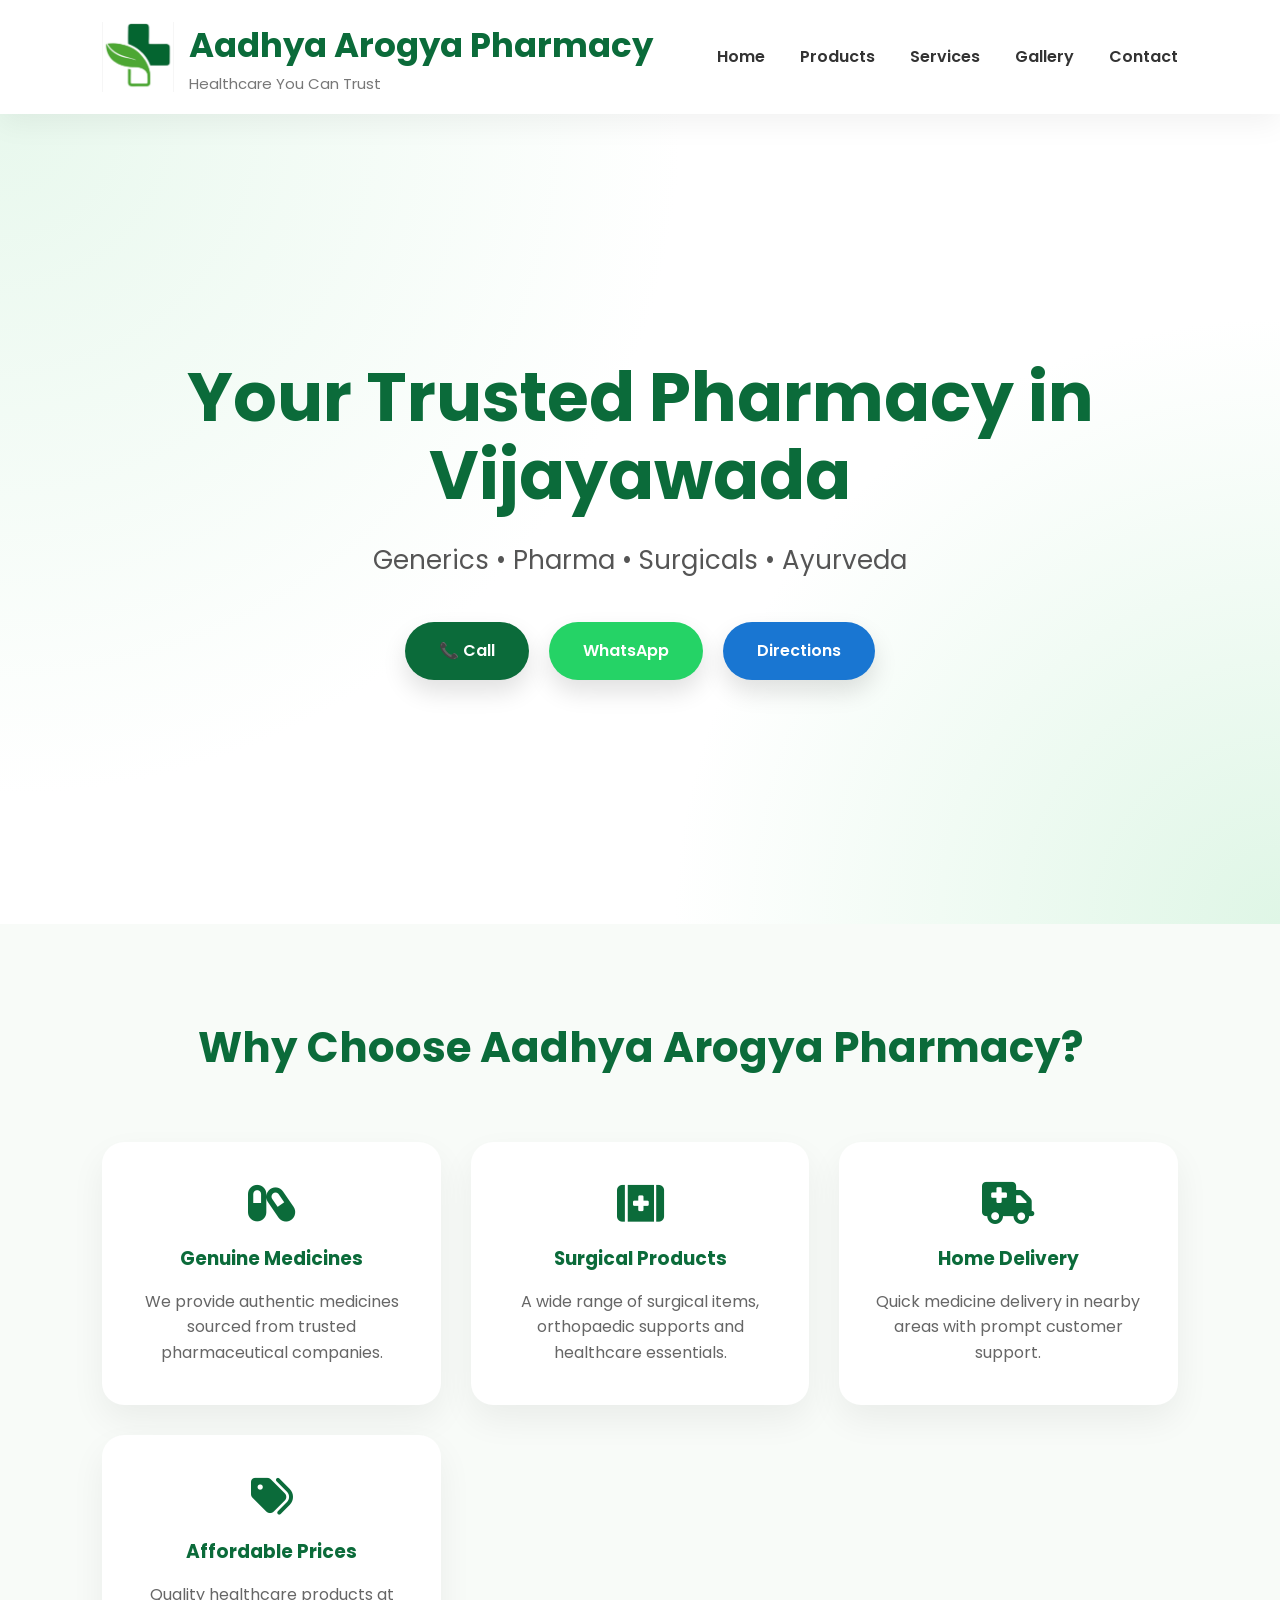
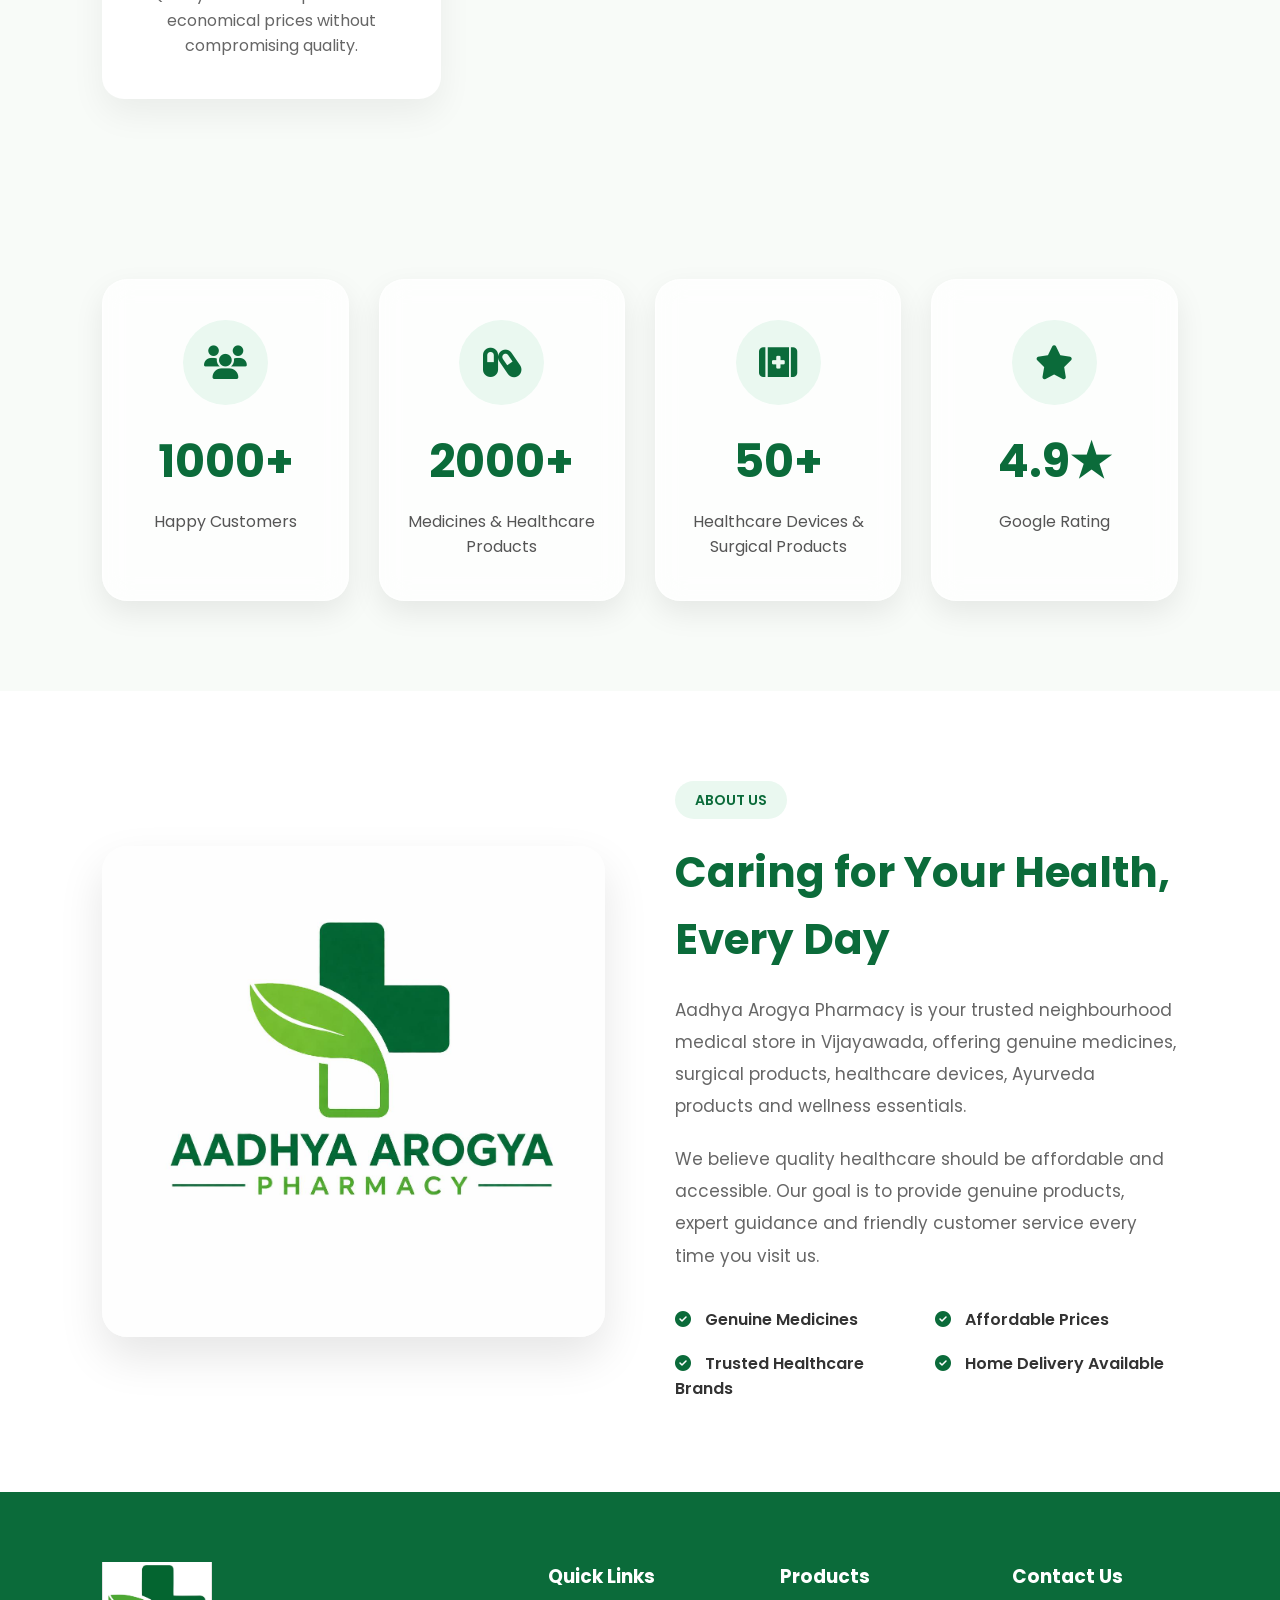
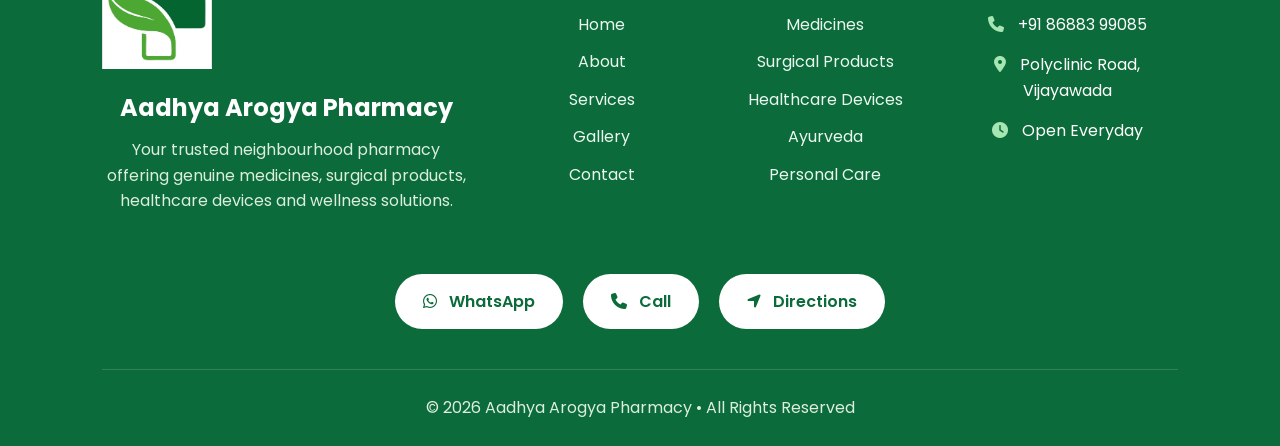
==== index.html @ b8c55caf "Initial website launch" ====
<!DOCTYPE html>
<html lang="en">
<link rel="preconnect" href="https://fonts.googleapis.com">
<link rel="preconnect" href="https://fonts.gstatic.com" crossorigin>
<link href="https://fonts.googleapis.com/css2?family=Poppins:wght@300;400;500;600;700&display=swap" rel="stylesheet">
<link rel="stylesheet" href="https://cdnjs.cloudflare.com/ajax/libs/font-awesome/6.6.0/css/all.min.css">
<head>
    <meta charset="UTF-8">
    <meta name="viewport" content="width=device-width, initial-scale=1.0">
    <title>Aadhya Arogya Pharmacy</title>

    <link rel="stylesheet" href="css/style.css">
</head>

<header>

    <nav class="navbar">

        <div class="logo">

            <img src="images/logo.png" alt="Aadhya Arogya Pharmacy Logo">

            <div>

                <h2>Aadhya Arogya Pharmacy</h2>

                <p>Healthcare You Can Trust</p>

            </div>

        </div>

        <ul>

            <li><a href="#">Home</a></li>

            <li><a href="#">Products</a></li>

            <li><a href="#">Services</a></li>

            <li><a href="#">Gallery</a></li>

            <li><a href="#">Contact</a></li>

        </ul>

    </nav>

</header>

<section class="hero">

    <div class="hero-content">

        <h1>Your Trusted Pharmacy in Vijayawada</h1>

        <p>
            Generics • Pharma • Surgicals • Ayurveda
        </p>

        <div class="buttons">

            <a class="btn call" href="tel:+918688399085">
                📞 Call
            </a>

            <a class="btn whatsapp"
               href="https://wa.me/918688399085"
               target="_blank">

                WhatsApp

            </a>

            <a class="btn directions"
               href="https://maps.app.goo.gl/ExGHCFpSuEDU38B56?g_st=ic"
               target="_blank">

                Directions

            </a>

        </div>

    </div>

</section>

<!-- Why Choose Us -->

<section class="features">

    <h2 class="section-title">
        Why Choose Aadhya Arogya Pharmacy?
    </h2>

    <div class="card-container">

        <div class="card">

            <!-- <div class="icon">💊</div> -->
             <i class="fa-solid fa-capsules"></i>

            <h3>Genuine Medicines</h3>

            <p>
                We provide authentic medicines sourced from trusted pharmaceutical companies.
            </p>

        </div>

        <div class="card">

            <!-- <div class="icon">🩺</div> -->
             <i class="fa-solid fa-kit-medical"></i>

            <h3>Surgical Products</h3>

            <p>
                A wide range of surgical items, orthopaedic supports and healthcare essentials.
            </p>

        </div>

        <div class="card">

           <!-- <div class="icon">🚚</div> -->
            <i class="fa-solid fa-truck-medical"></i>

            <h3>Home Delivery</h3>

            <p>
                Quick medicine delivery in nearby areas with prompt customer support.
            </p>

        </div>

        <div class="card">

            <!--<div class="icon">💰</div> -->
            <i class="fa-solid fa-tags"></i>
            <h3>Affordable Prices</h3>

            <p>
                Quality healthcare products at economical prices without compromising quality.
            </p>

        </div>

    </div>

</section>

<!-- =========================
     Statistics Section
========================= -->

<section class="stats">

    <div class="stats-container">

        <div class="stat-card">
            <div class="stat-icon">
                <i class="fas fa-users"></i>
            </div>
            <h2>1000+</h2>
            <p>Happy Customers</p>
        </div>

        <div class="stat-card">
            <div class="stat-icon">
                <i class="fas fa-capsules"></i>
            </div>
            <h2>2000+</h2>
            <p>Medicines & Healthcare Products</p>
        </div>

        <div class="stat-card">
            <div class="stat-icon">
                <i class="fas fa-kit-medical"></i>
            </div>
            <h2>50+</h2>
            <p>Healthcare Devices & Surgical Products</p>
        </div>

        <div class="stat-card">
            <div class="stat-icon">
                <i class="fas fa-star"></i>
            </div>
            <h2>4.9★</h2>
            <p>Google Rating</p>
        </div>

    </div>

</section>

<!-- ==========================
     About Us Section
=========================== -->

<section class="about" id="about">

    <div class="about-container">

        <div class="about-image">

            <img src="images/card.jpeg" alt="Aadhya Arogya Pharmacy">

        </div>

        <div class="about-content">

            <span class="about-tag">
                ABOUT US
            </span>

            <h2>
                Caring for Your Health, Every Day
            </h2>

            <p>
                Aadhya Arogya Pharmacy is your trusted neighbourhood medical store in Vijayawada,
                offering genuine medicines, surgical products, healthcare devices,
                Ayurveda products and wellness essentials.
            </p>

            <p>
                We believe quality healthcare should be affordable and accessible.
                Our goal is to provide genuine products, expert guidance and
                friendly customer service every time you visit us.
            </p>

            <div class="about-points">

                <div>
                    <i class="fa-solid fa-circle-check"></i>
                    Genuine Medicines
                </div>

                <div>
                    <i class="fa-solid fa-circle-check"></i>
                    Affordable Prices
                </div>

                <div>
                    <i class="fa-solid fa-circle-check"></i>
                    Trusted Healthcare Brands
                </div>

                <div>
                    <i class="fa-solid fa-circle-check"></i>
                    Home Delivery Available
                </div>

            </div>

        </div>

    </div>

</section>

<!-- ==========================
        FOOTER
=========================== -->

<footer>

    <div class="footer-container">

        <div class="footer-brand">

            <img src="images/logo.png" alt="Aadhya Arogya Pharmacy">

            <h2>Aadhya Arogya Pharmacy</h2>

            <p>
                Your trusted neighbourhood pharmacy offering genuine medicines, surgical products, healthcare devices and wellness solutions.
            </p>

        </div>

        <div class="footer-links">

            <h3>Quick Links</h3>

            <a href="#">Home</a>

            <a href="#about">About</a>

            <a href="#">Services</a>

            <a href="#">Gallery</a>

            <a href="#">Contact</a>

        </div>

        <div class="footer-products">

            <h3>Products</h3>

            <a href="#">Medicines</a>

            <a href="#">Surgical Products</a>

            <a href="#">Healthcare Devices</a>

            <a href="#">Ayurveda</a>

            <a href="#">Personal Care</a>

        </div>

        <div class="footer-contact">

            <h3>Contact Us</h3>

            <p>
                <i class="fa-solid fa-phone"></i>
                +91 86883 99085
            </p>

            <p>
                <i class="fa-solid fa-location-dot"></i>
                Polyclinic Road, Vijayawada
            </p>

            <p>
                <i class="fa-solid fa-clock"></i>
                Open Everyday
            </p>

        </div>

    </div>

    <div class="footer-buttons">

        <a href="https://wa.me/918688399085" target="_blank">

            <i class="fab fa-whatsapp"></i>

            WhatsApp

        </a>

        <a href="tel:+918688399085">

            <i class="fa-solid fa-phone"></i>

            Call

        </a>

        <a href="https://maps.app.goo.gl/ExGHCFpSuEDU38B56?g_st=ic" target="_blank">

            <i class="fa-solid fa-location-arrow"></i>

            Directions

        </a>

    </div>

    <div class="footer-bottom">

        © 2026 Aadhya Arogya Pharmacy • All Rights Reserved

    </div>

</footer>

</html>
---- css/style.css ----
/* Aadhya Arogya Pharmacy - Premium CSS v1.0 */
*{margin:0;padding:0;box-sizing:border-box;font-family:'Poppins',sans-serif}
html{scroll-behavior:smooth}
body{background:#F8FBF8;color:#333;line-height:1.6}
img{max-width:100%;display:block}
section{padding:90px 8%}
.navbar{display:flex;justify-content:space-between;align-items:center;padding:18px 8%;background:#fff;position:sticky;top:0;z-index:1000;box-shadow:0 8px 30px rgba(0,0,0,.06)}
.logo{display:flex;align-items:center;gap:15px}
.logo img{width:72px;height:72px;object-fit:contain}
.logo h2{color:#0B6B3A;font-size:34px;font-weight:700}
.logo p{color:#777;font-size:15px}
.navbar ul{display:flex;gap:35px;list-style:none}
.navbar a{text-decoration:none;color:#333;font-weight:600;transition:.3s}
.navbar a:hover{color:#0B6B3A}
.hero{min-height:90vh;display:flex;justify-content:center;align-items:center;text-align:center;padding:60px 20px;background:radial-gradient(circle at top left,#E8F8ED 0%,transparent 45%),radial-gradient(circle at bottom right,#DFF6E6 0%,transparent 40%),#fff}
.hero-content{max-width:1000px}
.hero h1{font-size:68px;color:#0B6B3A;line-height:1.15;margin-bottom:25px}
.hero p{font-size:26px;color:#555;margin-bottom:40px}
.buttons{display:flex;justify-content:center;gap:20px;flex-wrap:wrap}
.btn{padding:16px 34px;color:#fff;text-decoration:none;border-radius:50px;font-weight:600;box-shadow:0 12px 25px rgba(0,0,0,.12);transition:.3s}
.call{background:#0B6B3A}.whatsapp{background:#25D366}.directions{background:#1976D2}.btn:hover{transform:translateY(-5px)}
.section-title{text-align:center;color:#0B6B3A;font-size:42px;margin-bottom:60px}
.features{background:#F8FBF8}
.card-container{display:grid;grid-template-columns:repeat(auto-fit,minmax(260px,1fr));gap:30px}
.card{background:#fff;padding:40px 30px;border-radius:22px;text-align:center;box-shadow:0 15px 35px rgba(0,0,0,.06);transition:.35s}
.card:hover{transform:translateY(-10px);box-shadow:0 20px 40px rgba(0,0,0,.12)}
.card i{font-size:42px;color:#0B6B3A;margin-bottom:20px}
.card h3{color:#0B6B3A;margin-bottom:15px}.card p{color:#666}
.stats{background:#F8FBF8}
.stats-container{max-width:1200px;margin:auto;display:grid;grid-template-columns:repeat(auto-fit,minmax(240px,1fr));gap:30px}
.stat-card{background:rgba(255,255,255,.75);backdrop-filter:blur(14px);border-radius:25px;padding:40px 25px;text-align:center;border:1px solid rgba(255,255,255,.5);box-shadow:0 12px 30px rgba(0,0,0,.08);transition:.35s}
.stat-card:hover{transform:translateY(-10px);box-shadow:0 20px 45px rgba(11,107,58,.18)}
.stat-icon{width:85px;height:85px;margin:0 auto 20px;border-radius:50%;background:#EAF8F0;color:#0B6B3A;display:flex;justify-content:center;align-items:center;font-size:34px}
.stat-card h2{color:#0B6B3A;font-size:46px;margin-bottom:10px}
.stat-card p{color:#555}
footer{background:#0B6B3A;color:#fff;text-align:center;padding:35px}
@media(max-width:992px){.navbar{flex-direction:column;gap:20px}.navbar ul{flex-wrap:wrap;justify-content:center;gap:20px}.hero h1{font-size:48px}.hero p{font-size:20px}.logo h2{font-size:24px}}
@media(max-width:768px){section{padding:70px 6%}.hero{min-height:75vh}.hero h1{font-size:38px}.hero p{font-size:18px}.buttons{flex-direction:column;align-items:center}.btn{width:240px;text-align:center}}
/* ==========================
      ABOUT SECTION
========================== */

.about{

    background:#ffffff;

}

.about-container{

    max-width:1200px;

    margin:auto;

    display:grid;

    grid-template-columns:1fr 1fr;

    gap:70px;

    align-items:center;

}

.about-image img{

    width:100%;

    border-radius:25px;

    box-shadow:0 20px 45px rgba(0,0,0,.10);

}

.about-tag{

    display:inline-block;

    background:#EAF8F0;

    color:#0B6B3A;

    padding:8px 20px;

    border-radius:30px;

    font-size:14px;

    font-weight:600;

    margin-bottom:20px;

}

.about-content h2{

    font-size:42px;

    color:#0B6B3A;

    margin-bottom:20px;

}

.about-content p{

    color:#666;

    line-height:1.9;

    margin-bottom:20px;

    font-size:17px;

}

.about-points{

    display:grid;

    grid-template-columns:repeat(2,1fr);

    gap:18px;

    margin-top:35px;

}

.about-points div{

    font-weight:600;

    color:#333;

}

.about-points i{

    color:#0B6B3A;

    margin-right:10px;

}

/* Mobile */

@media(max-width:900px){

.about-container{

    grid-template-columns:1fr;

}

.about-content{

    text-align:center;

}

.about-points{

    grid-template-columns:1fr;

}

}

/* ==========================
        FOOTER
=========================== */

footer{

    background:#0B6B3A;

    color:white;

    padding:70px 8% 25px;

}

.footer-container{

    display:grid;

    grid-template-columns:2fr 1fr 1fr 1.2fr;

    gap:40px;

}

.footer-brand img{

    width:90px;

    margin-bottom:20px;

}

.footer-brand h2{

    margin-bottom:10px;

}

.footer-brand p{

    color:#DCEEDD;

}

.footer-links,
.footer-products,
.footer-contact{

    display:flex;

    flex-direction:column;

}

.footer-links h3,
.footer-products h3,
.footer-contact h3{

    margin-bottom:20px;

}

.footer-links a,
.footer-products a{

    color:#EAF8F0;

    text-decoration:none;

    margin-bottom:12px;

    transition:.3s;

}

.footer-links a:hover,
.footer-products a:hover{

    padding-left:8px;

    color:white;

}

.footer-contact p{

    margin-bottom:15px;

}

.footer-contact i{

    margin-right:10px;

    color:#A5E6B3;

}

.footer-buttons{

    display:flex;

    justify-content:center;

    gap:20px;

    margin:60px 0 40px;

    flex-wrap:wrap;

}

.footer-buttons a{

    background:white;

    color:#0B6B3A;

    text-decoration:none;

    padding:15px 28px;

    border-radius:50px;

    font-weight:600;

    transition:.3s;

}

.footer-buttons a:hover{

    transform:translateY(-5px);

}

.footer-buttons i{

    margin-right:8px;

}

.footer-bottom{

    text-align:center;

    border-top:1px solid rgba(255,255,255,.15);

    padding-top:25px;

    color:#DCEEDD;

}

.footer-brand img{
    width:110px;
}

@media(max-width:900px){

.footer-container{

grid-template-columns:1fr;

text-align:center;

}

.footer-brand img{

margin:auto auto 20px;

}

}
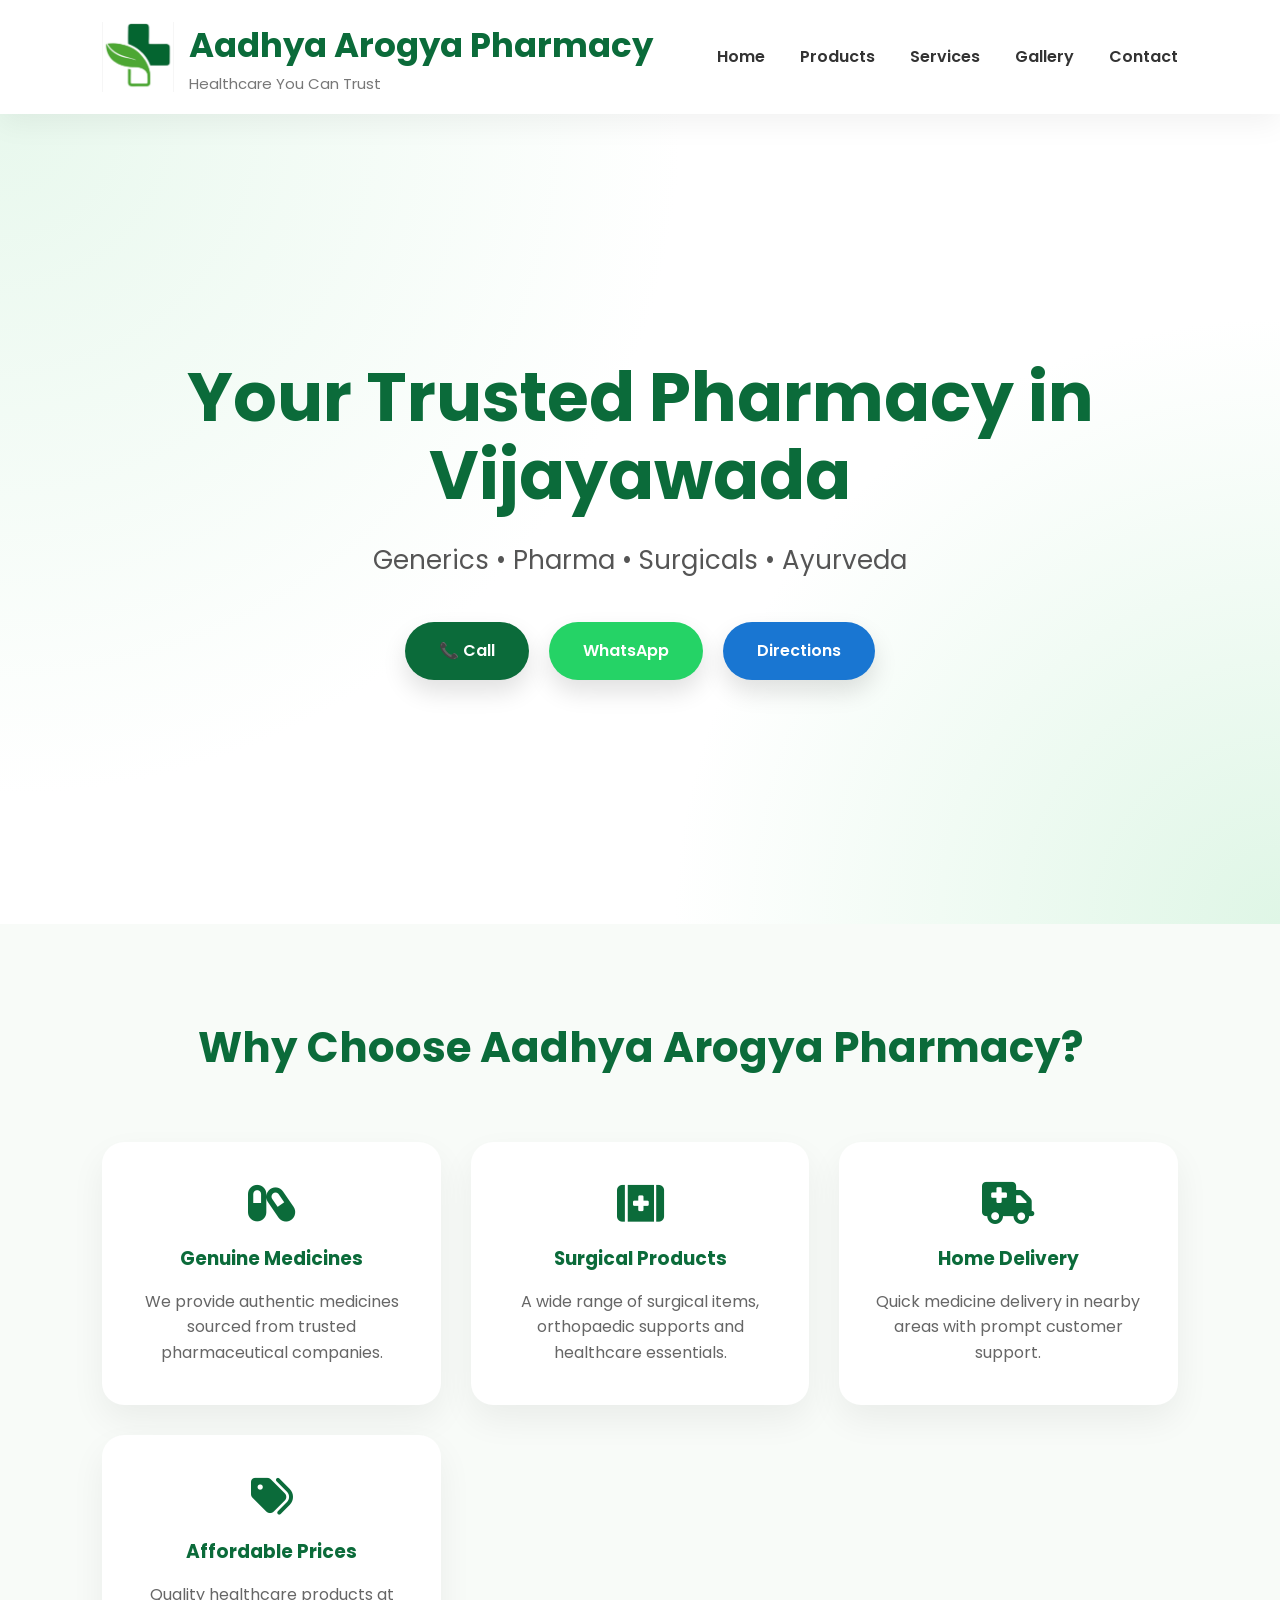
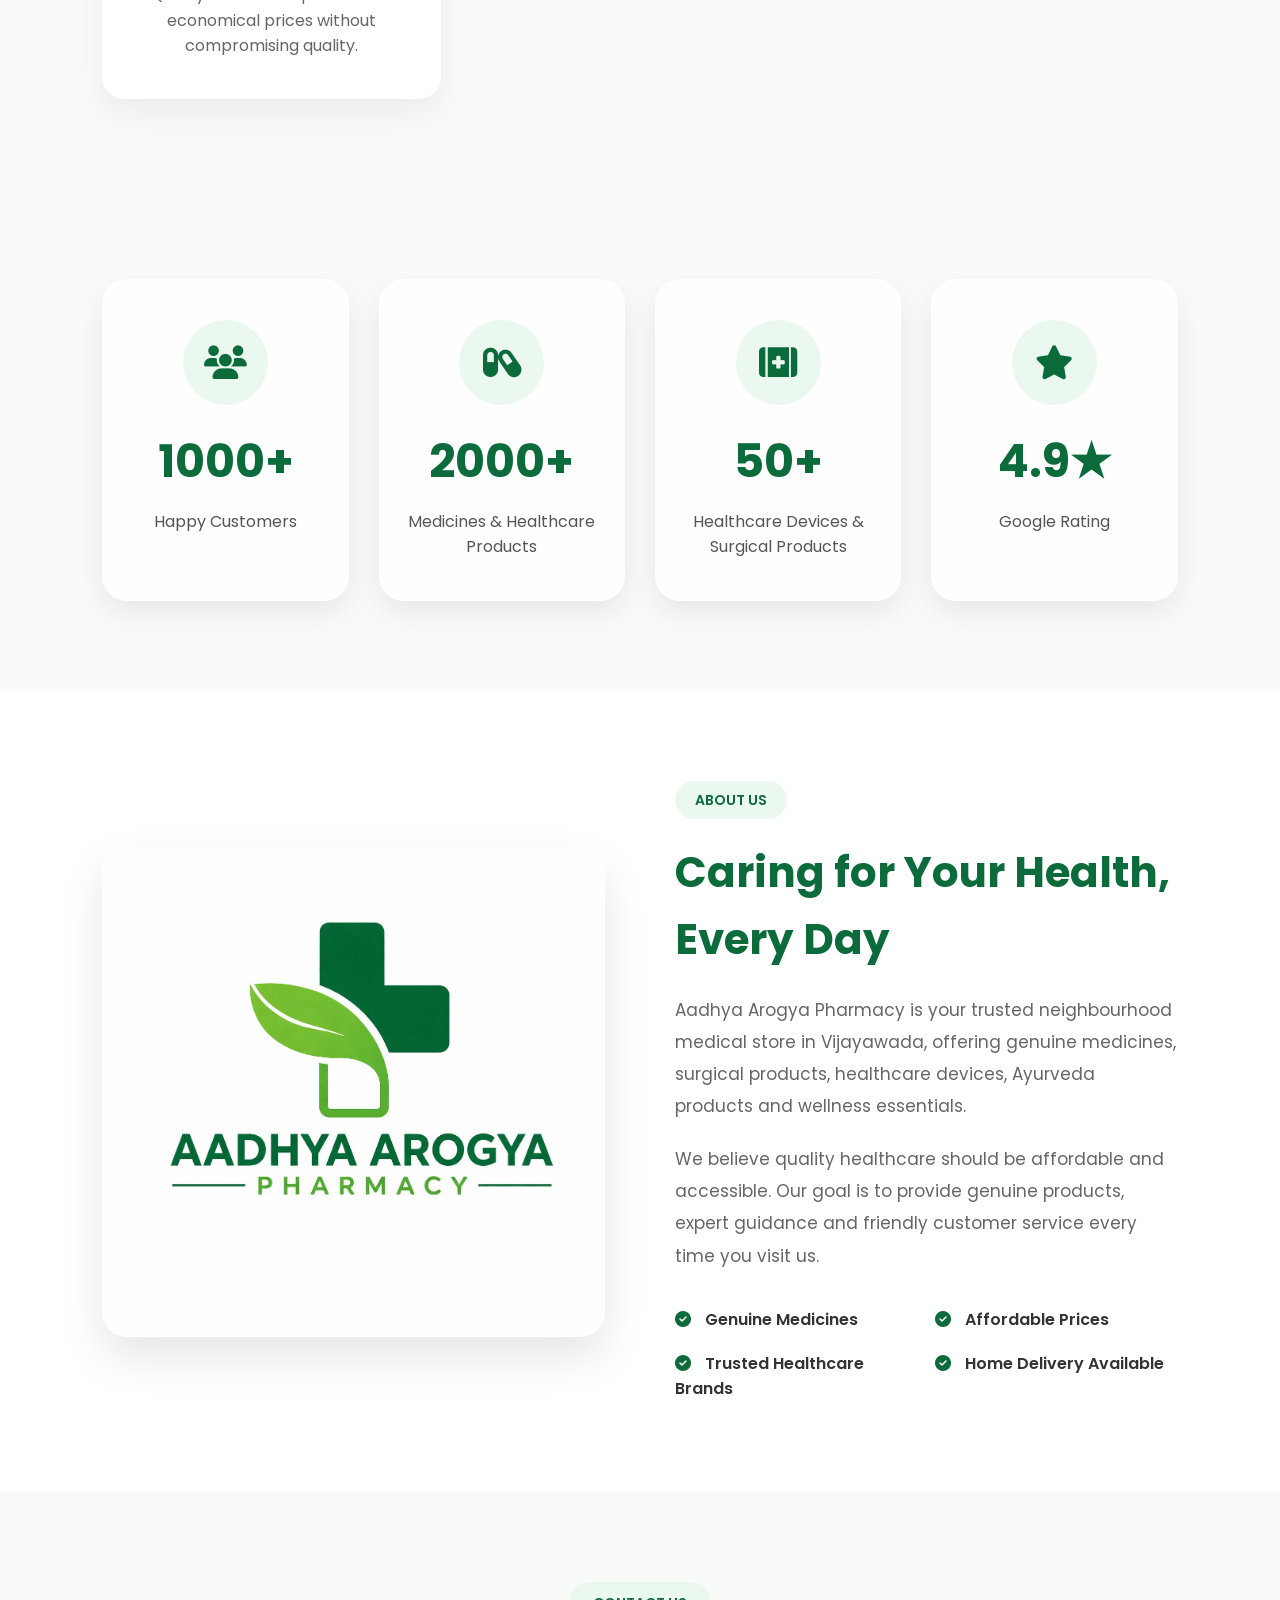
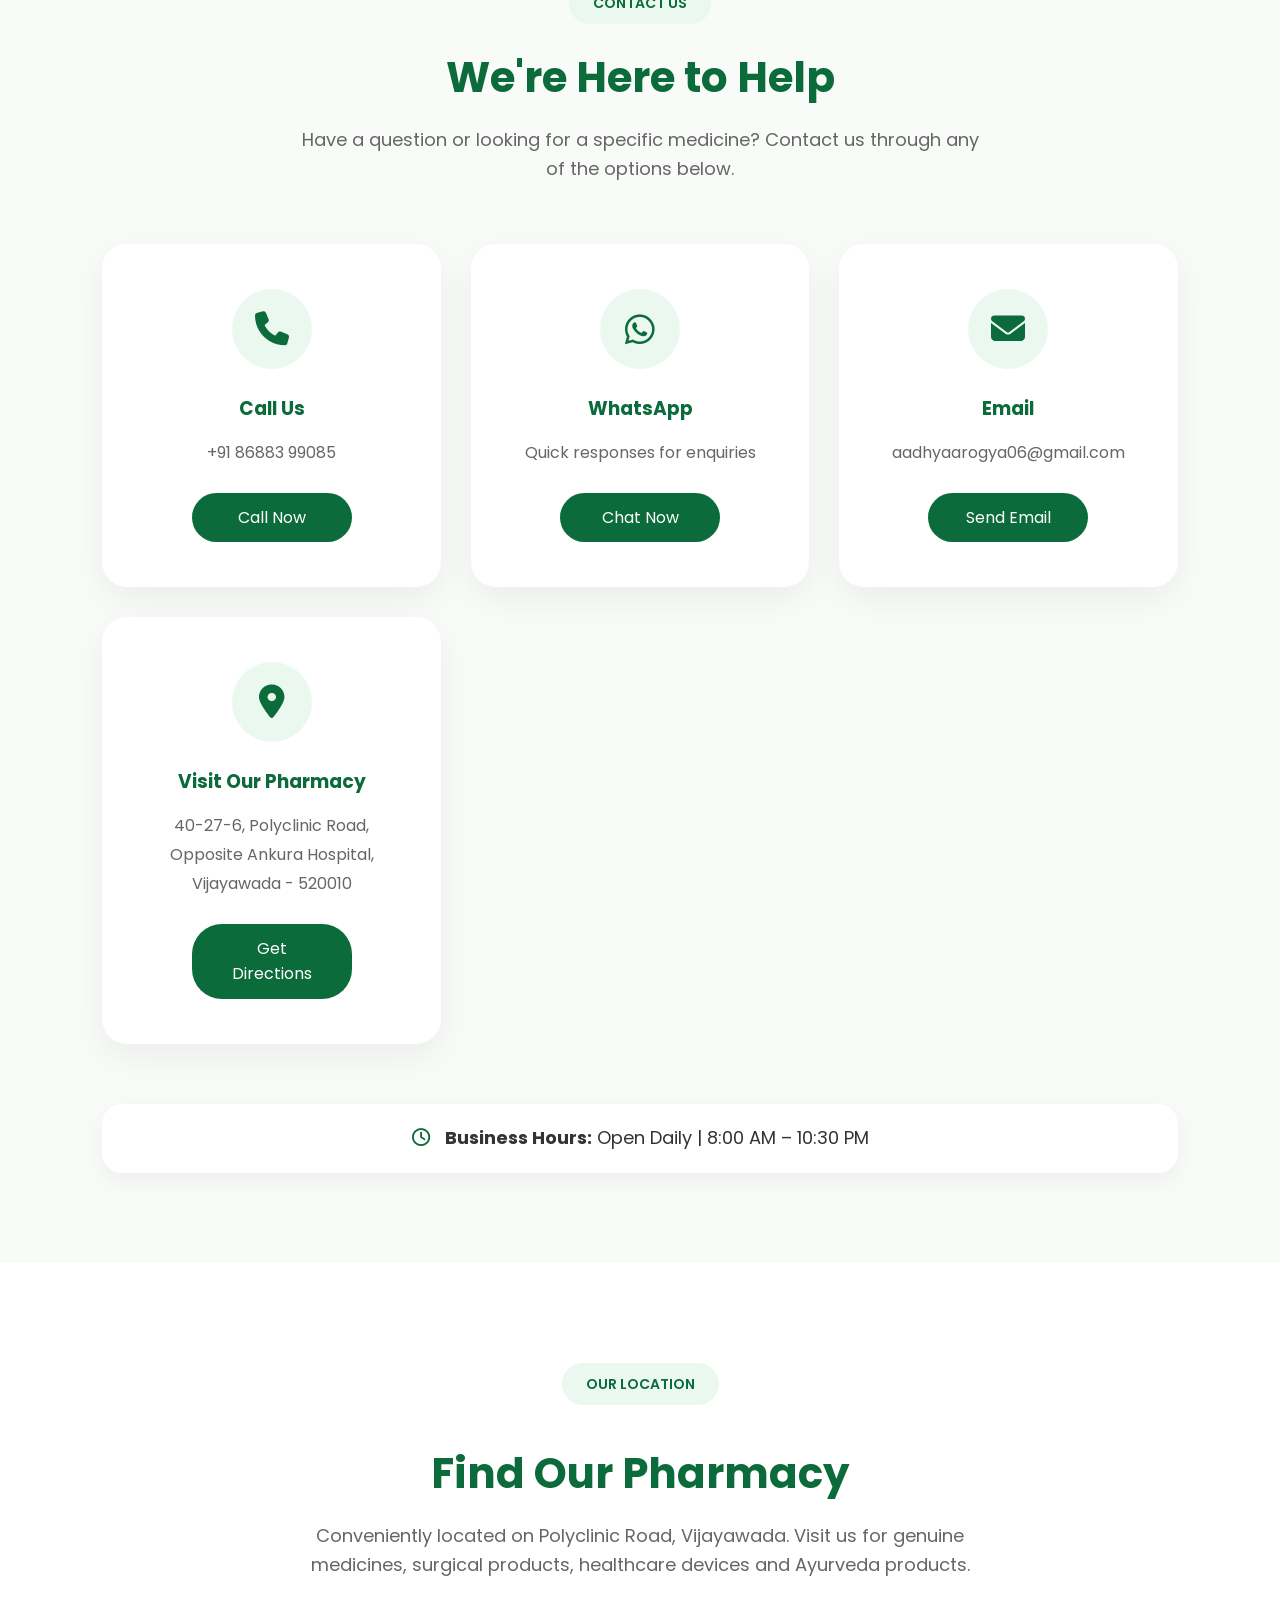
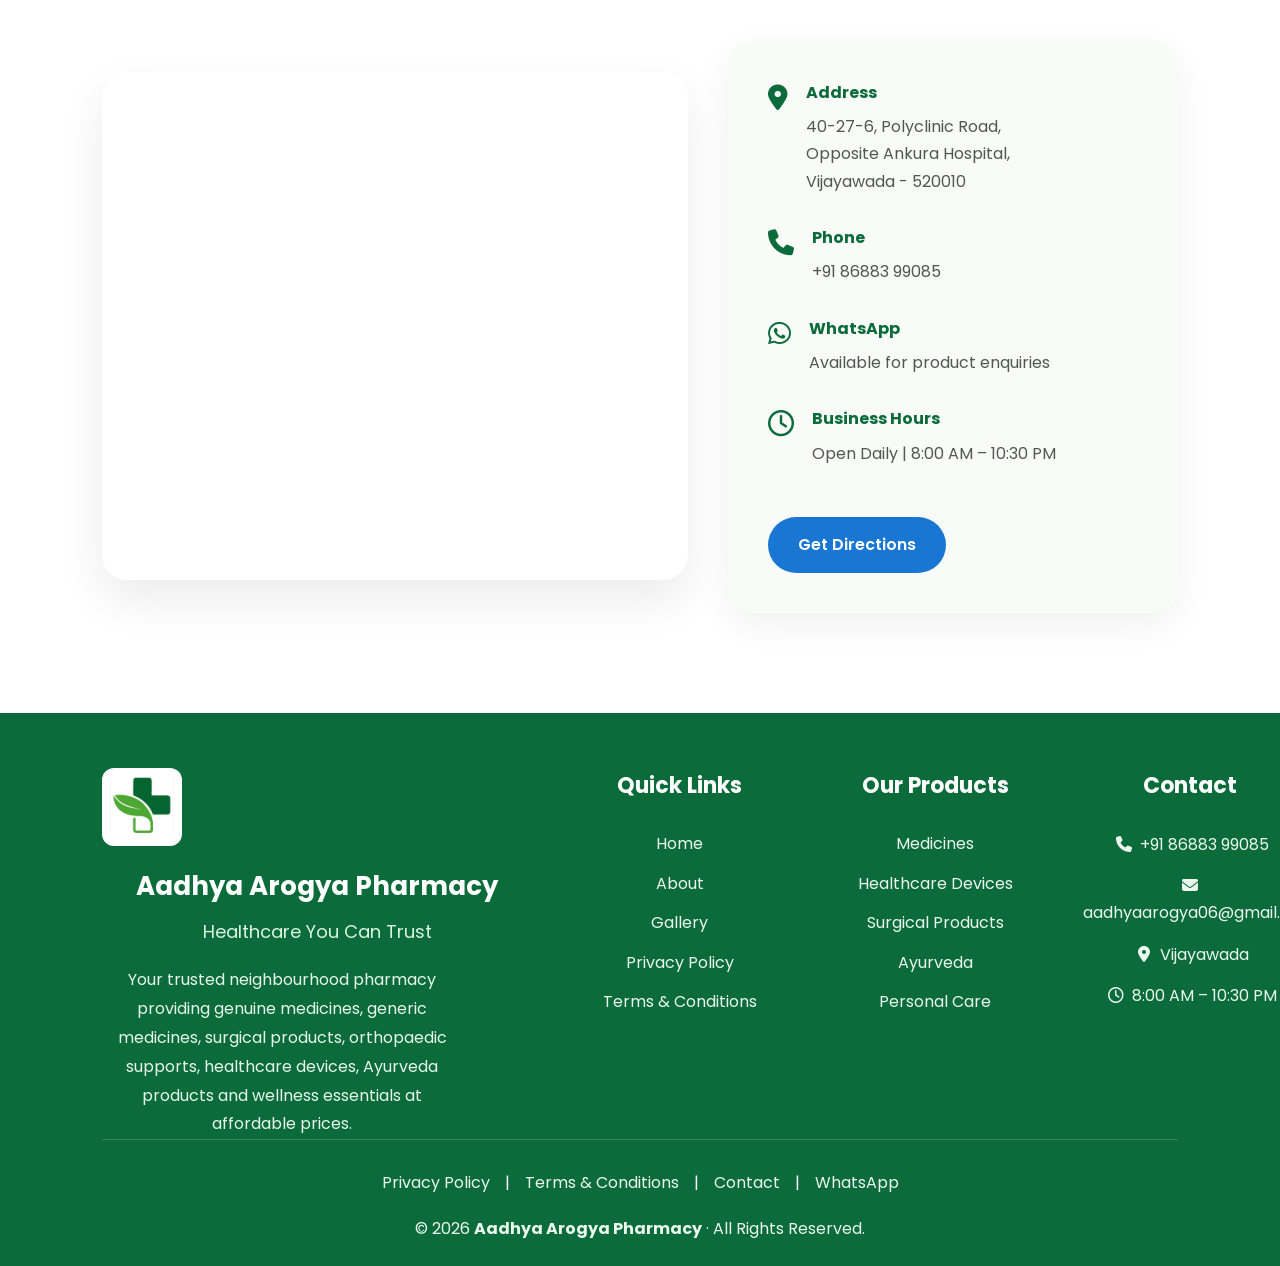
==== commit fd36c134: "Added SEO files and legal pages" ====
--- a/index.html
+++ b/index.html
@@ -1,375 +1,678 @@
 <!DOCTYPE html>
 <html lang="en">
+
+<head>
+<meta charset="UTF-8">
+
+<meta name="viewport" content="width=device-width, initial-scale=1.0">
+
+<title>
+Aadhya Arogya Pharmacy | Best Medical Shop in Vijayawada
+</title>
+
+<meta name="description"
+content="Aadhya Arogya Pharmacy on Polyclinic Road, Vijayawada. Genuine medicines, surgical products, healthcare devices, Ayurveda products, and personal care items. Open daily from 8:00 AM to 10:30 PM.">
+
+<meta name="keywords"
+content="Pharmacy Vijayawada, Medical Shop Vijayawada, Generic Medicines, Surgical Products, Healthcare Devices, Ayurveda Products, Polyclinic Road Pharmacy">
+
+<meta name="author"
+content="Aadhya Arogya Pharmacy">
+
+<meta name="robots"
+content="index, follow">
+
+<meta property="og:title"
+content="Aadhya Arogya Pharmacy">
+
+<meta property="og:description"
+content="Your trusted pharmacy in Vijayawada for genuine medicines, surgical products and healthcare devices.">
+
+<meta property="og:image"
+content="https://aadhyarogyapharmacy.github.io/images/logo.png">
+
+<meta property="og:url"
+content="https://aadhyarogyapharmacy.github.io">
+
+<meta property="og:type"
+content="website">
+
+<link rel="stylesheet" href="css/style.css">
+<!-- Favicon -->
+<link rel="icon" type="image/png" href="images/favicon.png">
+
 <link rel="preconnect" href="https://fonts.googleapis.com">
 <link rel="preconnect" href="https://fonts.gstatic.com" crossorigin>
 <link href="https://fonts.googleapis.com/css2?family=Poppins:wght@300;400;500;600;700&display=swap" rel="stylesheet">
 <link rel="stylesheet" href="https://cdnjs.cloudflare.com/ajax/libs/font-awesome/6.6.0/css/all.min.css">
-<head>
-    <meta charset="UTF-8">
-    <meta name="viewport" content="width=device-width, initial-scale=1.0">
-    <title>Aadhya Arogya Pharmacy</title>
-
-    <link rel="stylesheet" href="css/style.css">
 </head>
 
+<body>
 <header>
 
-    <nav class="navbar">
-
-        <div class="logo">
+<nav class="navbar">
+
+    <div class="logo">
+
+        <img src="images/logo.png" alt="Aadhya Arogya Pharmacy Logo">
+
+        <div>
+
+            <h2>Aadhya Arogya Pharmacy</h2>
+
+            <p>Healthcare You Can Trust</p>
+
+        </div>
+
+    </div>
+
+    <ul>
+
+        <li><a href="#">Home</a></li>
+
+        <li><a href="#">Products</a></li>
+
+        <li><a href="#">Services</a></li>
+
+        <li><a href="#">Gallery</a></li>
+
+        <li><a href="#">Contact</a></li>
+
+    </ul>
+
+</nav>
+
+</header>
+
+
+
+<section class="hero">
+
+<div class="hero-content">
+
+    <h1>Your Trusted Pharmacy in Vijayawada</h1>
+
+    <p>
+        Generics • Pharma • Surgicals • Ayurveda
+    </p>
+
+    <div class="buttons">
+
+        <a class="btn call" href="tel:+918688399085">
+            📞 Call
+        </a>
+
+        <a class="btn whatsapp"
+            href="https://wa.me/918688399085"
+            target="_blank">
+
+            WhatsApp
+
+        </a>
+
+        <a class="btn directions"
+            href="https://maps.app.goo.gl/ExGHCFpSuEDU38B56?g_st=ic"
+            target="_blank">
+
+            Directions
+
+        </a>
+
+    </div>
+
+</div>
+
+</section>
+
+<!-- Why Choose Us -->
+
+<section class="features">
+
+<h2 class="section-title">
+    Why Choose Aadhya Arogya Pharmacy?
+</h2>
+
+<div class="card-container">
+
+    <div class="card">
+
+        <!-- <div class="icon">💊</div> -->
+            <i class="fa-solid fa-capsules"></i>
+
+        <h3>Genuine Medicines</h3>
+
+        <p>
+            We provide authentic medicines sourced from trusted pharmaceutical companies.
+        </p>
+
+    </div>
+
+    <div class="card">
+
+        <!-- <div class="icon">🩺</div> -->
+            <i class="fa-solid fa-kit-medical"></i>
+
+        <h3>Surgical Products</h3>
+
+        <p>
+            A wide range of surgical items, orthopaedic supports and healthcare essentials.
+        </p>
+
+    </div>
+
+    <div class="card">
+
+        <!-- <div class="icon">🚚</div> -->
+        <i class="fa-solid fa-truck-medical"></i>
+
+        <h3>Home Delivery</h3>
+
+        <p>
+            Quick medicine delivery in nearby areas with prompt customer support.
+        </p>
+
+    </div>
+
+    <div class="card">
+
+        <!--<div class="icon">💰</div> -->
+        <i class="fa-solid fa-tags"></i>
+        <h3>Affordable Prices</h3>
+
+        <p>
+            Quality healthcare products at economical prices without compromising quality.
+        </p>
+
+    </div>
+
+</div>
+
+</section>
+
+<!-- =========================
+    Statistics Section
+========================= -->
+
+<section class="stats">
+
+<div class="stats-container">
+
+    <div class="stat-card">
+        <div class="stat-icon">
+            <i class="fas fa-users"></i>
+        </div>
+        <h2>1000+</h2>
+        <p>Happy Customers</p>
+    </div>
+
+    <div class="stat-card">
+        <div class="stat-icon">
+            <i class="fas fa-capsules"></i>
+        </div>
+        <h2>2000+</h2>
+        <p>Medicines & Healthcare Products</p>
+    </div>
+
+    <div class="stat-card">
+        <div class="stat-icon">
+            <i class="fas fa-kit-medical"></i>
+        </div>
+        <h2>50+</h2>
+        <p>Healthcare Devices & Surgical Products</p>
+    </div>
+
+    <div class="stat-card">
+        <div class="stat-icon">
+            <i class="fas fa-star"></i>
+        </div>
+        <h2>4.9★</h2>
+        <p>Google Rating</p>
+    </div>
+
+</div>
+
+</section>
+
+<!-- ==========================
+    About Us Section
+=========================== -->
+
+<section class="about" id="about">
+
+<div class="about-container">
+
+    <div class="about-image">
+
+        <img src="images/card.jpeg" alt="Aadhya Arogya Pharmacy">
+
+    </div>
+
+    <div class="about-content">
+
+        <span class="about-tag">
+            ABOUT US
+        </span>
+
+        <h2>
+            Caring for Your Health, Every Day
+        </h2>
+
+        <p>
+            Aadhya Arogya Pharmacy is your trusted neighbourhood medical store in Vijayawada,
+            offering genuine medicines, surgical products, healthcare devices,
+            Ayurveda products and wellness essentials.
+        </p>
+
+        <p>
+            We believe quality healthcare should be affordable and accessible.
+            Our goal is to provide genuine products, expert guidance and
+            friendly customer service every time you visit us.
+        </p>
+
+        <div class="about-points">
+
+            <div>
+                <i class="fa-solid fa-circle-check"></i>
+                Genuine Medicines
+            </div>
+
+            <div>
+                <i class="fa-solid fa-circle-check"></i>
+                Affordable Prices
+            </div>
+
+            <div>
+                <i class="fa-solid fa-circle-check"></i>
+                Trusted Healthcare Brands
+            </div>
+
+            <div>
+                <i class="fa-solid fa-circle-check"></i>
+                Home Delivery Available
+            </div>
+
+        </div>
+
+    </div>
+
+</div>
+
+</section>
+
+<!-- ==========================
+    Contact Section
+=========================== -->
+
+<section class="contact" id="contact">
+
+<div class="contact-header">
+
+    <span class="section-badge">CONTACT US</span>
+
+    <h2>We're Here to Help</h2>
+
+    <p>
+        Have a question or looking for a specific medicine? Contact us through any of the options below.
+    </p>
+
+</div>
+
+<div class="contact-grid">
+
+    <!-- Phone -->
+
+    <div class="contact-card">
+
+        <div class="contact-icon">
+            <i class="fa-solid fa-phone"></i>
+        </div>
+
+        <h3>Call Us</h3>
+
+        <p>+91 86883 99085</p>
+
+        <a href="tel:+918688399085">Call Now</a>
+
+    </div>
+
+    <!-- WhatsApp -->
+
+    <div class="contact-card">
+
+        <div class="contact-icon">
+            <i class="fab fa-whatsapp"></i>
+        </div>
+
+        <h3>WhatsApp</h3>
+
+        <p>Quick responses for enquiries</p>
+
+        <a href="https://wa.me/918688399085" target="_blank">Chat Now</a>
+
+    </div>
+
+    <!-- Email -->
+
+    <div class="contact-card">
+
+        <div class="contact-icon">
+            <i class="fa-solid fa-envelope"></i>
+        </div>
+
+        <h3>Email</h3>
+
+        <p>aadhyaarogya06@gmail.com</p>
+
+        <a href="mailto:aadhyaarogya06@gmail.com">Send Email</a>
+
+    </div>
+
+    <!-- Address -->
+
+    <div class="contact-card">
+
+        <div class="contact-icon">
+            <i class="fa-solid fa-location-dot"></i>
+        </div>
+
+        <h3>Visit Our Pharmacy</h3>
+
+        <p>
+            40-27-6, Polyclinic Road,<br>
+            Opposite Ankura Hospital,<br>
+            Vijayawada - 520010
+        </p>
+
+        <a href="https://maps.app.goo.gl/ExGHCFpSuEDU38B56?g_st=ic" target="_blank">
+            Get Directions
+        </a>
+
+    </div>
+
+</div>
+
+<div class="business-hours">
+
+    <i class="fa-regular fa-clock"></i>
+
+    <strong>Business Hours:</strong>
+
+    Open Daily | 8:00 AM – 10:30 PM
+
+</div>
+
+</section>
+
+<!-- ==========================
+    FIND US SECTION
+=========================== -->
+
+<section class="location-section">
+
+<div class="location-header">
+
+    <span class="section-badge">OUR LOCATION</span>
+
+    <h2>Find Our Pharmacy</h2>
+
+    <p>
+        Conveniently located on Polyclinic Road, Vijayawada. Visit us for genuine medicines,
+        surgical products, healthcare devices and Ayurveda products.
+    </p>
+
+</div>
+
+<div class="location-container">
+
+    <!-- Google Map -->
+
+    <div class="map-box">
+
+        <iframe
+            src="https://www.google.com/maps/embed?pb=!1m18!1m12!1m3!1d3825.45987664628!2d80.65176439999999!3d16.502865!2m3!1f0!2f0!3f0!3m2!1i1024!2i768!4f13.1!3m3!1m2!1s0x3a35fb4c6fdb5a3b%3A0xeaca6f3a212778a6!2sAadhya%20arogya%20pharmacy%20(polyclinic%20road)%20%7C%20best%20medical%20shop!5e0!3m2!1sen!2sin!4v1783483279400!5m2!1sen!2sin"
+            allowfullscreen=""
+            loading="lazy"
+            referrerpolicy="strict-origin-when-cross-origin">
+
+        </iframe>
+
+    </div>
+
+    <!-- Location Info -->
+
+    <div class="location-info">
+
+        <div class="info-item">
+
+            <i class="fas fa-location-dot"></i>
+
+            <div>
+
+                <h4>Address</h4>
+
+                <p>
+                    40-27-6, Polyclinic Road,<br>
+                    Opposite Ankura Hospital,<br>
+                    Vijayawada - 520010
+                </p>
+
+            </div>
+
+        </div>
+
+        <div class="info-item">
+
+            <i class="fas fa-phone"></i>
+
+            <div>
+
+                <h4>Phone</h4>
+
+                <p>+91 86883 99085</p>
+
+            </div>
+
+        </div>
+
+        <div class="info-item">
+
+            <i class="fab fa-whatsapp"></i>
+
+            <div>
+
+                <h4>WhatsApp</h4>
+
+                <p>Available for product enquiries</p>
+
+            </div>
+
+        </div>
+
+        <div class="info-item">
+
+            <i class="far fa-clock"></i>
+
+            <div>
+
+                <h4>Business Hours</h4>
+
+                <p>Open Daily | 8:00 AM – 10:30 PM</p>
+
+            </div>
+
+        </div>
+
+        <a class="direction-btn"
+            href="https://maps.app.goo.gl/ExGHCFpSuEDU38B56?g_st=ic"
+            target="_blank">
+
+            Get Directions
+
+        </a>
+
+    </div>
+
+</div>
+
+</section>
+
+<footer>
+
+    <div class="footer-container">
+
+        <!-- Brand -->
+
+        <div class="footer-brand">
 
             <img src="images/logo.png" alt="Aadhya Arogya Pharmacy Logo">
 
-            <div>
-
-                <h2>Aadhya Arogya Pharmacy</h2>
-
-                <p>Healthcare You Can Trust</p>
-
-            </div>
-
-        </div>
-
-        <ul>
-
-            <li><a href="#">Home</a></li>
-
-            <li><a href="#">Products</a></li>
-
-            <li><a href="#">Services</a></li>
-
-            <li><a href="#">Gallery</a></li>
-
-            <li><a href="#">Contact</a></li>
-
-        </ul>
-
-    </nav>
-
-</header>
-
-<section class="hero">
-
-    <div class="hero-content">
-
-        <h1>Your Trusted Pharmacy in Vijayawada</h1>
-
-        <p>
-            Generics • Pharma • Surgicals • Ayurveda
-        </p>
-
-        <div class="buttons">
-
-            <a class="btn call" href="tel:+918688399085">
-                📞 Call
+            <h2>Aadhya Arogya Pharmacy</h2>
+
+            <p class="footer-tagline">
+                Healthcare You Can Trust
+            </p>
+
+            <p class="footer-description">
+
+                Your trusted neighbourhood pharmacy providing genuine medicines, generic medicines, surgical products, orthopaedic supports, healthcare devices, Ayurveda products and wellness essentials at affordable prices.
+
+            </p>
+
+        </div>
+
+        <!-- Quick Links -->
+
+        <div class="footer-column">
+
+            <h3>Quick Links</h3>
+
+            <a href="#">Home</a>
+
+            <a href="#about">About</a>
+
+            <a href="#">Gallery</a>
+
+            <a href="privacy.html">Privacy Policy</a>
+
+            <a href="terms.html">Terms & Conditions</a>
+
+        </div>
+
+        <!-- Products -->
+
+        <div class="footer-column">
+
+            <h3>Our Products</h3>
+
+            <a href="#">Medicines</a>
+
+            <a href="#">Healthcare Devices</a>
+
+            <a href="#">Surgical Products</a>
+
+            <a href="#">Ayurveda</a>
+
+            <a href="#">Personal Care</a>
+
+        </div>
+
+        <!-- Contact -->
+
+        <div class="footer-column">
+
+            <h3>Contact</h3>
+
+            <p><i class="fa-solid fa-phone"></i> +91 86883 99085</p>
+
+            <p><i class="fa-solid fa-envelope"></i> aadhyaarogya06@gmail.com</p>
+
+            <p><i class="fa-solid fa-location-dot"></i> Vijayawada</p>
+
+            <p><i class="fa-regular fa-clock"></i> 8:00 AM – 10:30 PM</p>
+
+        </div>
+
+    </div>
+
+    <!-- Action Buttons 
+
+    <div class="footer-actions">
+
+        <a href="https://wa.me/918688399085" target="_blank" class="footer-btn whatsapp-btn">
+
+            <i class="fab fa-whatsapp"></i>
+
+            WhatsApp
+
+        </a>
+
+        <a href="tel:+918688399085" class="footer-btn call-btn">
+
+            <i class="fa-solid fa-phone"></i>
+
+            Call
+
+        </a>
+
+        <a href="https://maps.app.goo.gl/ExGHCFpSuEDU38B56?g_st=ic"
+
+           target="_blank"
+
+           class="footer-btn direction-btn">
+
+            <i class="fa-solid fa-location-arrow"></i>
+
+            Directions
+
+        </a>
+
+    </div> -->
+
+    <!-- Bottom -->
+
+    <div class="footer-bottom">
+
+        <div class="footer-bottom-links">
+
+            <a href="privacy.html">Privacy Policy</a>
+
+            <span>|</span>
+
+            <a href="terms.html">Terms & Conditions</a>
+
+            <span>|</span>
+
+            <a href="mailto:aadhyaarogya06@gmail.com">Contact</a>
+
+            <span>|</span>
+
+            <a href="https://wa.me/918688399085" target="_blank">
+
+                WhatsApp
+
             </a>
 
-            <a class="btn whatsapp"
-               href="https://wa.me/918688399085"
-               target="_blank">
-
-                WhatsApp
-
-            </a>
-
-            <a class="btn directions"
-               href="https://maps.app.goo.gl/ExGHCFpSuEDU38B56?g_st=ic"
-               target="_blank">
-
-                Directions
-
-            </a>
-
-        </div>
-
-    </div>
-
-</section>
-
-<!-- Why Choose Us -->
-
-<section class="features">
-
-    <h2 class="section-title">
-        Why Choose Aadhya Arogya Pharmacy?
-    </h2>
-
-    <div class="card-container">
-
-        <div class="card">
-
-            <!-- <div class="icon">💊</div> -->
-             <i class="fa-solid fa-capsules"></i>
-
-            <h3>Genuine Medicines</h3>
-
-            <p>
-                We provide authentic medicines sourced from trusted pharmaceutical companies.
-            </p>
-
-        </div>
-
-        <div class="card">
-
-            <!-- <div class="icon">🩺</div> -->
-             <i class="fa-solid fa-kit-medical"></i>
-
-            <h3>Surgical Products</h3>
-
-            <p>
-                A wide range of surgical items, orthopaedic supports and healthcare essentials.
-            </p>
-
-        </div>
-
-        <div class="card">
-
-           <!-- <div class="icon">🚚</div> -->
-            <i class="fa-solid fa-truck-medical"></i>
-
-            <h3>Home Delivery</h3>
-
-            <p>
-                Quick medicine delivery in nearby areas with prompt customer support.
-            </p>
-
-        </div>
-
-        <div class="card">
-
-            <!--<div class="icon">💰</div> -->
-            <i class="fa-solid fa-tags"></i>
-            <h3>Affordable Prices</h3>
-
-            <p>
-                Quality healthcare products at economical prices without compromising quality.
-            </p>
-
-        </div>
-
-    </div>
-
-</section>
-
-<!-- =========================
-     Statistics Section
-========================= -->
-
-<section class="stats">
-
-    <div class="stats-container">
-
-        <div class="stat-card">
-            <div class="stat-icon">
-                <i class="fas fa-users"></i>
-            </div>
-            <h2>1000+</h2>
-            <p>Happy Customers</p>
-        </div>
-
-        <div class="stat-card">
-            <div class="stat-icon">
-                <i class="fas fa-capsules"></i>
-            </div>
-            <h2>2000+</h2>
-            <p>Medicines & Healthcare Products</p>
-        </div>
-
-        <div class="stat-card">
-            <div class="stat-icon">
-                <i class="fas fa-kit-medical"></i>
-            </div>
-            <h2>50+</h2>
-            <p>Healthcare Devices & Surgical Products</p>
-        </div>
-
-        <div class="stat-card">
-            <div class="stat-icon">
-                <i class="fas fa-star"></i>
-            </div>
-            <h2>4.9★</h2>
-            <p>Google Rating</p>
-        </div>
-
-    </div>
-
-</section>
+        </div>
+
+        <p>
+
+            © 2026 <strong>Aadhya Arogya Pharmacy</strong> · All Rights Reserved.
+
+        </p>
+
+    </div>
+
+</footer>
 
 <!-- ==========================
-     About Us Section
+    Back To Top Button
 =========================== -->
 
-<section class="about" id="about">
-
-    <div class="about-container">
-
-        <div class="about-image">
-
-            <img src="images/card.jpeg" alt="Aadhya Arogya Pharmacy">
-
-        </div>
-
-        <div class="about-content">
-
-            <span class="about-tag">
-                ABOUT US
-            </span>
-
-            <h2>
-                Caring for Your Health, Every Day
-            </h2>
-
-            <p>
-                Aadhya Arogya Pharmacy is your trusted neighbourhood medical store in Vijayawada,
-                offering genuine medicines, surgical products, healthcare devices,
-                Ayurveda products and wellness essentials.
-            </p>
-
-            <p>
-                We believe quality healthcare should be affordable and accessible.
-                Our goal is to provide genuine products, expert guidance and
-                friendly customer service every time you visit us.
-            </p>
-
-            <div class="about-points">
-
-                <div>
-                    <i class="fa-solid fa-circle-check"></i>
-                    Genuine Medicines
-                </div>
-
-                <div>
-                    <i class="fa-solid fa-circle-check"></i>
-                    Affordable Prices
-                </div>
-
-                <div>
-                    <i class="fa-solid fa-circle-check"></i>
-                    Trusted Healthcare Brands
-                </div>
-
-                <div>
-                    <i class="fa-solid fa-circle-check"></i>
-                    Home Delivery Available
-                </div>
-
-            </div>
-
-        </div>
-
-    </div>
-
-</section>
-
-<!-- ==========================
-        FOOTER
-=========================== -->
-
-<footer>
-
-    <div class="footer-container">
-
-        <div class="footer-brand">
-
-            <img src="images/logo.png" alt="Aadhya Arogya Pharmacy">
-
-            <h2>Aadhya Arogya Pharmacy</h2>
-
-            <p>
-                Your trusted neighbourhood pharmacy offering genuine medicines, surgical products, healthcare devices and wellness solutions.
-            </p>
-
-        </div>
-
-        <div class="footer-links">
-
-            <h3>Quick Links</h3>
-
-            <a href="#">Home</a>
-
-            <a href="#about">About</a>
-
-            <a href="#">Services</a>
-
-            <a href="#">Gallery</a>
-
-            <a href="#">Contact</a>
-
-        </div>
-
-        <div class="footer-products">
-
-            <h3>Products</h3>
-
-            <a href="#">Medicines</a>
-
-            <a href="#">Surgical Products</a>
-
-            <a href="#">Healthcare Devices</a>
-
-            <a href="#">Ayurveda</a>
-
-            <a href="#">Personal Care</a>
-
-        </div>
-
-        <div class="footer-contact">
-
-            <h3>Contact Us</h3>
-
-            <p>
-                <i class="fa-solid fa-phone"></i>
-                +91 86883 99085
-            </p>
-
-            <p>
-                <i class="fa-solid fa-location-dot"></i>
-                Polyclinic Road, Vijayawada
-            </p>
-
-            <p>
-                <i class="fa-solid fa-clock"></i>
-                Open Everyday
-            </p>
-
-        </div>
-
-    </div>
-
-    <div class="footer-buttons">
-
-        <a href="https://wa.me/918688399085" target="_blank">
-
-            <i class="fab fa-whatsapp"></i>
-
-            WhatsApp
-
-        </a>
-
-        <a href="tel:+918688399085">
-
-            <i class="fa-solid fa-phone"></i>
-
-            Call
-
-        </a>
-
-        <a href="https://maps.app.goo.gl/ExGHCFpSuEDU38B56?g_st=ic" target="_blank">
-
-            <i class="fa-solid fa-location-arrow"></i>
-
-            Directions
-
-        </a>
-
-    </div>
-
-    <div class="footer-bottom">
-
-        © 2026 Aadhya Arogya Pharmacy • All Rights Reserved
-
-    </div>
-
-</footer>
-
+<button id="backToTop" title="Go to Top">
+<i class="fa-solid fa-arrow-up"></i>
+</button>
+
+<script src="js/script.js"></script>
+
+</body>
 </html>
--- a/css/style.css
+++ b/css/style.css
@@ -166,9 +166,450 @@
 
 }
 
+
 /* ==========================
-        FOOTER
-=========================== */
+      CONTACT SECTION
+========================== */
+
+.contact{
+
+    background:#F8FBF8;
+
+}
+
+.contact-header{
+
+    text-align:center;
+
+    max-width:700px;
+
+    margin:auto;
+
+    margin-bottom:60px;
+
+}
+
+.section-badge{
+
+    display:inline-block;
+
+    background:#EAF8F0;
+
+    color:#0B6B3A;
+
+    padding:10px 24px;
+
+    border-radius:30px;
+
+    font-size:14px;
+
+    font-weight:600;
+
+    margin-bottom:20px;
+
+}
+
+.contact-header h2{
+
+    font-size:42px;
+
+    color:#0B6B3A;
+
+    margin-bottom:15px;
+
+}
+
+.contact-header p{
+
+    color:#666;
+
+    font-size:18px;
+
+}
+
+.contact-grid{
+
+    display:grid;
+
+    grid-template-columns:repeat(auto-fit,minmax(260px,1fr));
+
+    gap:30px;
+
+}
+
+.contact-card{
+
+    background:white;
+
+    border-radius:25px;
+
+    padding:45px 35px;
+
+    text-align:center;
+
+    transition:.35s;
+
+    box-shadow:0 12px 35px rgba(0,0,0,.06);
+
+}
+
+.contact-card:hover{
+
+    transform:translateY(-8px);
+
+    box-shadow:0 20px 45px rgba(11,107,58,.15);
+
+}
+
+.contact-icon{
+
+    width:80px;
+
+    height:80px;
+
+    margin:auto;
+
+    margin-bottom:25px;
+
+    border-radius:50%;
+
+    background:#EAF8F0;
+
+    display:flex;
+
+    justify-content:center;
+
+    align-items:center;
+
+    color:#0B6B3A;
+
+    font-size:34px;
+
+}
+
+.contact-card h3{
+
+    color:#0B6B3A;
+
+    margin-bottom:15px;
+
+}
+
+.contact-card p{
+
+    color:#666;
+
+    margin-bottom:25px;
+
+    line-height:1.8;
+
+}
+
+.contact-card a{
+
+    display:inline-block;
+
+    background:#0B6B3A;
+
+    color:white;
+
+    text-decoration:none;
+
+    padding:12px 24px;
+
+    border-radius:30px;
+
+    transition:.3s;
+
+}
+
+.contact-card a:hover{
+
+    background:#09572F;
+
+}
+
+.business-hours{
+
+    margin-top:60px;
+
+    background:white;
+
+    border-radius:20px;
+
+    padding:20px;
+
+    text-align:center;
+
+    font-size:18px;
+
+    color:#333;
+
+    box-shadow:0 8px 25px rgba(0,0,0,.05);
+
+}
+
+.business-hours i{
+
+    color:#0B6B3A;
+
+    margin-right:10px;
+
+}
+.contact-card a{
+    display:inline-block;
+    width:160px;
+    text-align:center;
+}
+.contact-icon{
+    transition:.3s;
+}
+
+.contact-card:hover .contact-icon{
+    transform:rotate(8deg) scale(1.08);
+}
+/*=================================
+        LOCATION SECTION
+==================================*/
+
+.location-section{
+
+    padding:100px 8%;
+
+    background:#ffffff;
+
+}
+
+.location-header{
+
+    text-align:center;
+
+    max-width:700px;
+
+    margin:auto;
+
+    margin-bottom:60px;
+
+}
+
+.location-header h2{
+
+    font-size:42px;
+
+    color:#0B6B3A;
+
+    margin:15px 0;
+
+}
+
+.location-header p{
+
+    color:#666;
+
+    font-size:18px;
+
+}
+
+.location-container{
+
+    display:grid;
+
+    grid-template-columns:1.3fr 1fr;
+
+    gap:40px;
+
+    align-items:center;
+
+}
+
+.map-box{
+
+    border-radius:25px;
+
+    overflow:hidden;
+
+    box-shadow:0 20px 45px rgba(0,0,0,.08);
+
+}
+
+.map-box iframe{
+
+    width:100%;
+
+    height:500px;
+
+    border:none;
+
+}
+
+.location-info{
+
+    background:#F8FBF8;
+
+    padding:40px;
+
+    border-radius:25px;
+
+    box-shadow:0 12px 35px rgba(0,0,0,.06);
+
+}
+
+.info-item{
+
+    display:flex;
+
+    gap:18px;
+
+    margin-bottom:30px;
+
+    align-items:flex-start;
+
+}
+
+.info-item i{
+
+    color:#0B6B3A;
+
+    font-size:26px;
+
+    margin-top:5px;
+
+}
+
+.info-item h4{
+
+    color:#0B6B3A;
+
+    margin-bottom:8px;
+
+}
+
+.info-item p{
+
+    color:#555;
+
+    line-height:1.7;
+
+}
+
+.direction-btn{
+
+    display:inline-block;
+
+    margin-top:20px;
+
+    background:#0B6B3A;
+
+    color:white;
+
+    text-decoration:none;
+
+    padding:15px 30px;
+
+    border-radius:40px;
+
+    font-weight:600;
+
+    transition:.3s;
+
+}
+
+.direction-btn:hover{
+
+    background:#09552e;
+
+}
+
+@media(max-width:900px){
+
+.location-container{
+
+    grid-template-columns:1fr;
+
+}
+
+.map-box iframe{
+
+    height:350px;
+
+}
+}
+/*=================================
+        BACK TO TOP BUTTON
+==================================*/
+
+#backToTop{
+
+    position:fixed;
+
+    bottom:30px;
+
+    right:30px;
+
+    width:55px;
+
+    height:55px;
+
+    border:none;
+
+    border-radius:50%;
+
+    background:#0B6B3A;
+
+    color:#fff;
+
+    font-size:20px;
+
+    cursor:pointer;
+
+    box-shadow:0 10px 25px rgba(0,0,0,.25);
+
+    display:flex;
+
+    justify-content:center;
+
+    align-items:center;
+
+    opacity:0;
+
+    visibility:hidden;
+
+    transform:translateY(20px);
+
+    transition:all .35s ease;
+
+    z-index:9999;
+
+}
+
+#backToTop.show{
+
+    opacity:1;
+
+    visibility:visible;
+
+    transform:translateY(0);
+
+}
+
+#backToTop:hover{
+
+    background:#09572F;
+
+    transform:translateY(-5px);
+
+    box-shadow:0 15px 35px rgba(11,107,58,.35);
+
+}
+
+#backToTop i{
+
+    pointer-events:none;
+
+}
+/*=================================
+        PREMIUM FOOTER
+==================================*/
 
 footer{
 
@@ -176,7 +617,7 @@
 
     color:white;
 
-    padding:70px 8% 25px;
+    padding:55px 8% 25px;
 
 }
 
@@ -184,35 +625,65 @@
 
     display:grid;
 
-    grid-template-columns:2fr 1fr 1fr 1.2fr;
+    grid-template-columns:40% 20% 20% 20%;
 
     gap:40px;
 
+    align-items:start;
+
 }
 
 .footer-brand img{
 
-    width:90px;
+    width:80px;
 
     margin-bottom:20px;
 
+    background:white;
+
+    border-radius:12px;
+
+    padding:8px;
+
 }
 
 .footer-brand h2{
 
+    font-size:26px;
+
     margin-bottom:10px;
 
 }
 
-.footer-brand p{
-
-    color:#DCEEDD;
-
-}
-
-.footer-links,
-.footer-products,
-.footer-contact{
+.footer-tagline{
+
+    color:#D9F5E2;
+
+    font-size:18px;
+
+    margin-bottom:20px;
+
+}
+
+.footer-description{
+
+    color:#E7F8EC;
+
+    line-height:1.8;
+
+    max-width:360px;
+
+}
+
+.footer-column h3{
+
+    margin-bottom:28px;
+
+    font-size:22px;
+
+}
+
+.footer-column{
 
     display:flex;
 
@@ -220,124 +691,357 @@
 
 }
 
-.footer-links h3,
-.footer-products h3,
-.footer-contact h3{
+.footer-column a{
+
+    color:#EAF8F0;
+
+    text-decoration:none;
+
+    margin-bottom:14px;
+
+    transition:.3s;
+
+}
+
+.footer-column a:hover{
+
+    color:#8FF0B8;
+
+    transform:translateX(5px);
+
+}
+
+.footer-column p{
+
+    margin-bottom:14px;
+
+    color:#EAF8F0;
+
+    line-height:1.7;
+
+}
+
+.footer-column i{
+
+    width:25px;
+
+}
+
+/*=========================
+      ACTION BUTTONS
+==========================*/
+
+.footer-actions{
+
+    display:flex;
+
+    justify-content:center;
+
+    align-items:center;
+
+    gap:16px;
+
+    margin:40px 0 28px;
+
+    flex-wrap:wrap;
+
+}
+
+.footer-btn{
+
+    padding:15px 28px;
+
+    border-radius:40px;
+
+    background:white;
+
+    color:#0B6B3A;
+
+    text-decoration:none;
+
+    font-weight:600;
+
+    transition:.3s;
+
+    box-shadow:0 8px 20px rgba(0,0,0,.15);
+
+}
+
+.footer-btn:hover{
+
+    background:#ffffff;
+
+    transform:translateY(-6px) scale(1.03);
+
+    box-shadow:0 15px 35px rgba(0,0,0,.18);
+
+}
+
+.footer-btn i{
+
+    margin-right:12px;
+    font-size:20px;
+
+}
+
+/*=========================
+      BOTTOM
+==========================*/
+
+.footer-bottom{
+
+    border-top:1px solid rgba(255,255,255,.18);
+
+    padding-top:30px;
+
+    text-align:center;
+
+}
+
+.footer-bottom-links{
+
+    display:flex;
+
+    justify-content:center;
+
+    flex-wrap:wrap;
+
+    gap:15px;
 
     margin-bottom:20px;
 
 }
-
-.footer-links a,
-.footer-products a{
+.whatsapp-btn{
+
+    background:#25D366;
+
+    color:white;
+
+}
+
+.whatsapp-btn:hover{
+
+    background:#20bf5b;
+
+}
+
+.call-btn{
+
+    background:#ffffff;
+
+    color:#0B6B3A;
+
+}
+
+.direction-btn{
+
+    background:#1976D2;
+
+    color:white;
+
+}
+
+.direction-btn:hover{
+
+    background:#1565c0;
+
+}
+
+.footer-bottom-links a{
 
     color:#EAF8F0;
 
     text-decoration:none;
 
+}
+
+.footer-bottom-links a:hover{
+
+    color:#8FF0B8;
+
+}
+
+.footer-bottom p{
+
+    color:#EAF8F0;
+
+}
+
+/*=========================
+      RESPONSIVE
+==========================*/
+
+@media(max-width:1000px){
+
+.footer-container{
+
+    grid-template-columns:1fr 1fr;
+
+}
+
+}
+
+@media(max-width:700px){
+
+.footer-container{
+
+    grid-template-columns:1fr;
+
+    text-align:center;
+
+}
+
+.footer-brand{
+
+    display:flex;
+
+    flex-direction:column;
+
+    align-items:flex-start;
+
+}
+
+.footer-description{
+
+    max-width:100%;
+
+}
+
+.footer-column{
+
+    align-items:center;
+
+}
+
+.footer-column p{
+
+    text-align:center;
+
+}
+
+.footer-actions{
+
+    flex-direction:column;
+
+    align-items:center;
+
+}
+
+.footer-btn{
+
+    display:flex;
+
+    align-items:center;
+
+    justify-content:center;
+
+    gap:10px;
+
+    width:180px;
+
+    height:56px;
+
+    border-radius:50px;
+
+    text-decoration:none;
+
+    font-size:18px;
+
+    font-weight:600;
+
+    box-shadow:0 8px 18px rgba(0,0,0,.12);
+
+    transition:.3s;
+
+}
+
+}
+/*=================================
+        LEGAL PAGES
+==================================*/
+
+.legal-page{
+
+    background:#F8FBF8;
+
+    min-height:100vh;
+
+    padding:80px 20px;
+
+    display:flex;
+
+    justify-content:center;
+
+    align-items:flex-start;
+
+}
+
+.legal-container{
+
+    width:100%;
+
+    max-width:900px;
+
+    background:#ffffff;
+
+    padding:60px;
+
+    border-radius:20px;
+
+    box-shadow:0 15px 40px rgba(0,0,0,.08);
+
+}
+
+.legal-container h1{
+
+    color:#0B6B3A;
+
+    font-size:42px;
+
     margin-bottom:12px;
 
-    transition:.3s;
-
-}
-
-.footer-links a:hover,
-.footer-products a:hover{
-
-    padding-left:8px;
-
-    color:white;
-
-}
-
-.footer-contact p{
-
-    margin-bottom:15px;
-
-}
-
-.footer-contact i{
-
-    margin-right:10px;
-
-    color:#A5E6B3;
-
-}
-
-.footer-buttons{
-
-    display:flex;
+}
+
+.legal-container h2{
+
+    color:#0B6B3A;
+
+    font-size:28px;
+
+    margin-top:35px;
+
+    margin-bottom:12px;
+
+}
+
+.legal-container p{
+
+    color:#555;
+
+    line-height:1.9;
+
+    font-size:17px;
+
+    margin-bottom:18px;
+
+}
+
+.legal-container strong{
+
+    color:#222;
+
+}
+
+.legal-container .btn{
+
+    display:inline-flex;
+
+    align-items:center;
 
     justify-content:center;
 
-    gap:20px;
-
-    margin:60px 0 40px;
-
-    flex-wrap:wrap;
-
-}
-
-.footer-buttons a{
-
-    background:white;
-
-    color:#0B6B3A;
-
-    text-decoration:none;
-
-    padding:15px 28px;
-
-    border-radius:50px;
-
-    font-weight:600;
-
-    transition:.3s;
-
-}
-
-.footer-buttons a:hover{
-
-    transform:translateY(-5px);
-
-}
-
-.footer-buttons i{
-
-    margin-right:8px;
-
-}
-
-.footer-bottom{
-
-    text-align:center;
-
-    border-top:1px solid rgba(255,255,255,.15);
-
-    padding-top:25px;
-
-    color:#DCEEDD;
-
-}
-
-.footer-brand img{
-    width:110px;
-}
-
-@media(max-width:900px){
-
-.footer-container{
-
-grid-template-columns:1fr;
-
-text-align:center;
-
-}
-
-.footer-brand img{
-
-margin:auto auto 20px;
-
-}
+    margin-top:40px;
+
+    min-width:200px;
 
 }
